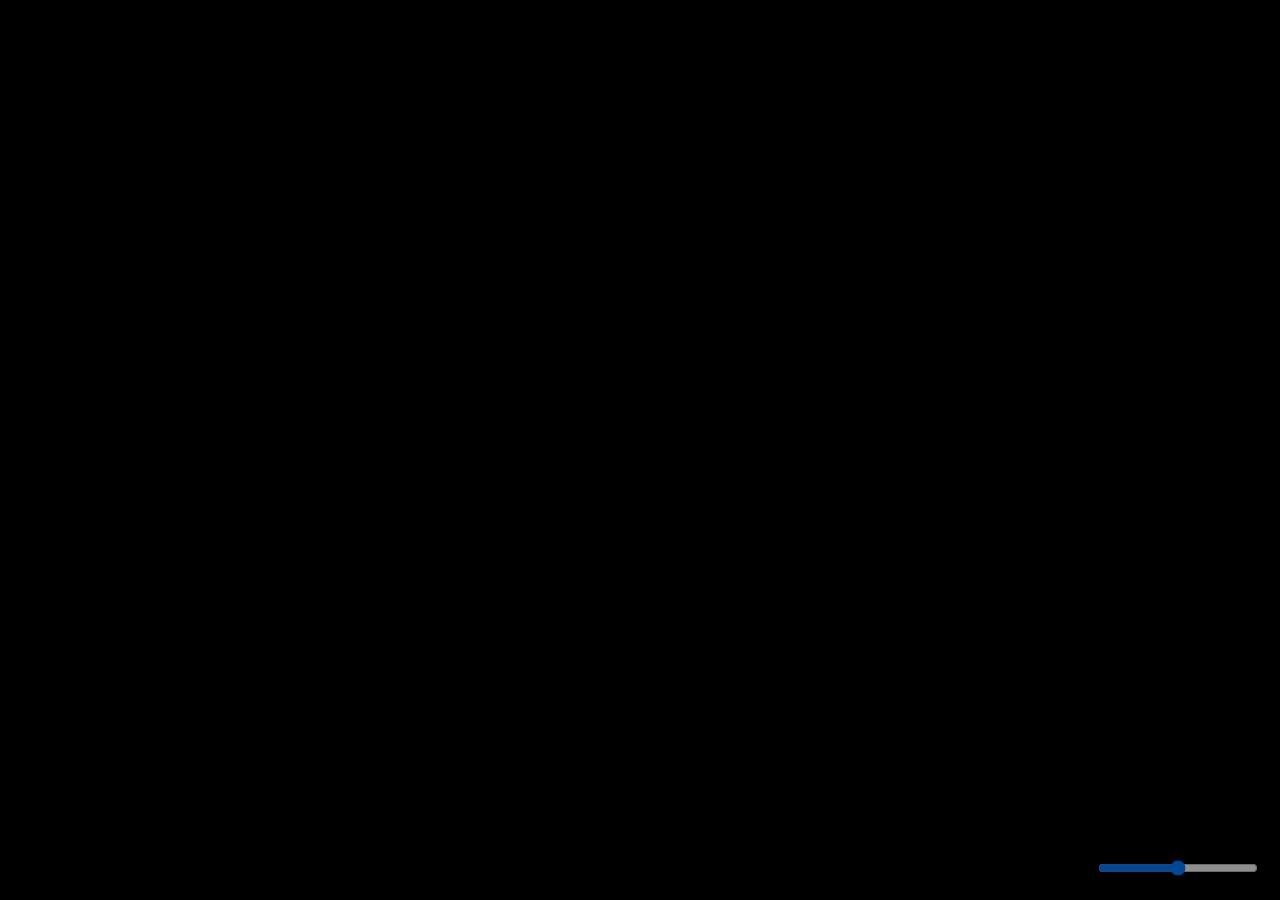
==== index.html @ 4cba7d52 "Add files via upload" ====
<!DOCTYPE html>
<html lang="ru">
<head>
    <meta charset="UTF-8">
    <title>Loading</title>
    <meta name="viewport" content="width=device-width, initial-scale=1.0">
    <link rel="stylesheet" href="style.css">
</head>
<body>

    <!-- GIF фон -->
    <div id="background"></div>

    <!-- Регулятор громкости -->
    <div class="volume-container">
        <input type="range" id="volume" min="0" max="100" value="50">
    </div>

    <!-- Музыка -->
    <audio id="music" loop preload="auto">
        <source src="music.mp3" type="audio/mpeg">
    </audio>

    <script src="script.js"></script>
</body>
</html>
---- style.css ----
html, body {
    margin: 0;
    padding: 0;
    width: 100%;
    height: 100%;
    overflow: hidden;
    background: black;
}

/* GIF фон */
#background {
    position: fixed;
    inset: 0;
    background: url("background.gif") center center / cover no-repeat;
    z-index: -1;
}

/* Контейнер громкости */
.volume-container {
    position: fixed;
    bottom: 20px;
    right: 20px;
    opacity: 0.6;
    transition: opacity 0.2s;
}

.volume-container:hover {
    opacity: 1;
}

/* Слайдер */
#volume {
    width: 160px;
    cursor: pointer;
}
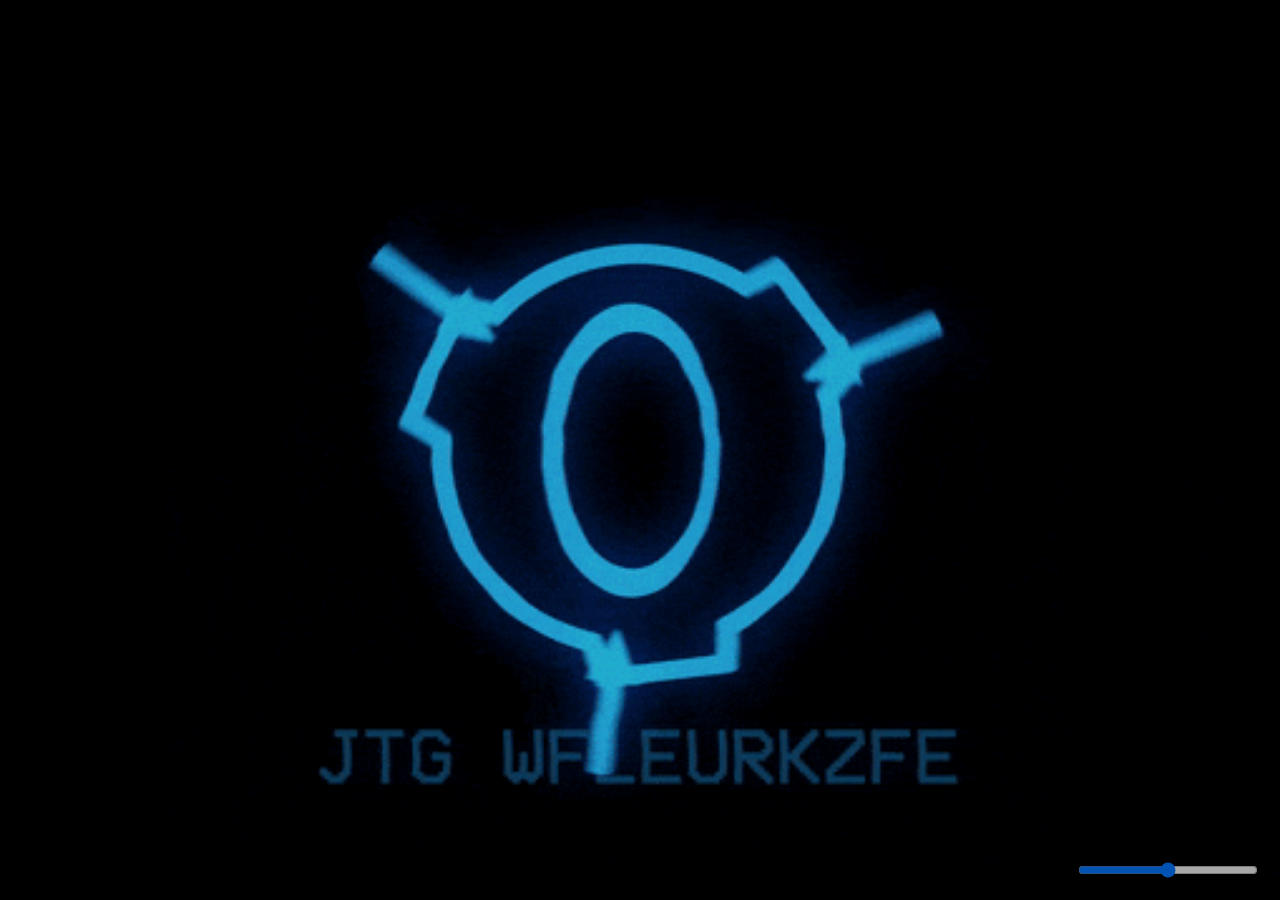
==== commit 5f7e1e02: "Add files via upload" ====
--- a/index.html
+++ b/index.html
@@ -1,26 +1,75 @@
 <!DOCTYPE html>
-<html lang="ru">
+<html>
 <head>
-    <meta charset="UTF-8">
-    <title>Loading</title>
-    <meta name="viewport" content="width=device-width, initial-scale=1.0">
-    <link rel="stylesheet" href="style.css">
+<meta charset="UTF-8">
+<title>Loading</title>
+
+<style>
+html, body {
+    margin: 0;
+    padding: 0;
+    height: 100%;
+    overflow: hidden;
+    background: black;
+}
+
+/* GIF фон */
+#bg {
+    position: fixed;
+    inset: 0;
+    background-image: url("./background.gif");
+    background-size: cover;
+    background-position: center;
+    background-repeat: no-repeat;
+}
+
+/* Ползунок */
+#volume {
+    position: fixed;
+    bottom: 20px;
+    right: 20px;
+    width: 180px;
+    opacity: 0.7;
+}
+#volume:hover {
+    opacity: 1;
+}
+</style>
 </head>
+
 <body>
 
-    <!-- GIF фон -->
-    <div id="background"></div>
+<div id="bg"></div>
 
-    <!-- Регулятор громкости -->
-    <div class="volume-container">
-        <input type="range" id="volume" min="0" max="100" value="50">
-    </div>
+<input type="range" id="volume" min="0" max="100" value="50">
 
-    <!-- Музыка -->
-    <audio id="music" loop preload="auto">
-        <source src="music.mp3" type="audio/mpeg">
-    </audio>
+<audio id="music" loop>
+    <source src="./music.mp3" type="audio/mpeg">
+</audio>
 
-    <script src="script.js"></script>
+<script>
+var music = document.getElementById("music");
+var volume = document.getElementById("volume");
+
+// громкость
+music.volume = volume.value / 100;
+
+volume.oninput = function() {
+    music.volume = this.value / 100;
+};
+
+// В GMod автозапуск может блокироваться — пробуем принудительно
+window.onload = function() {
+    var playPromise = music.play();
+    if (playPromise !== undefined) {
+        playPromise.catch(function() {
+            document.body.addEventListener("click", function() {
+                music.play();
+            }, { once: true });
+        });
+    }
+};
+</script>
+
 </body>
 </html>
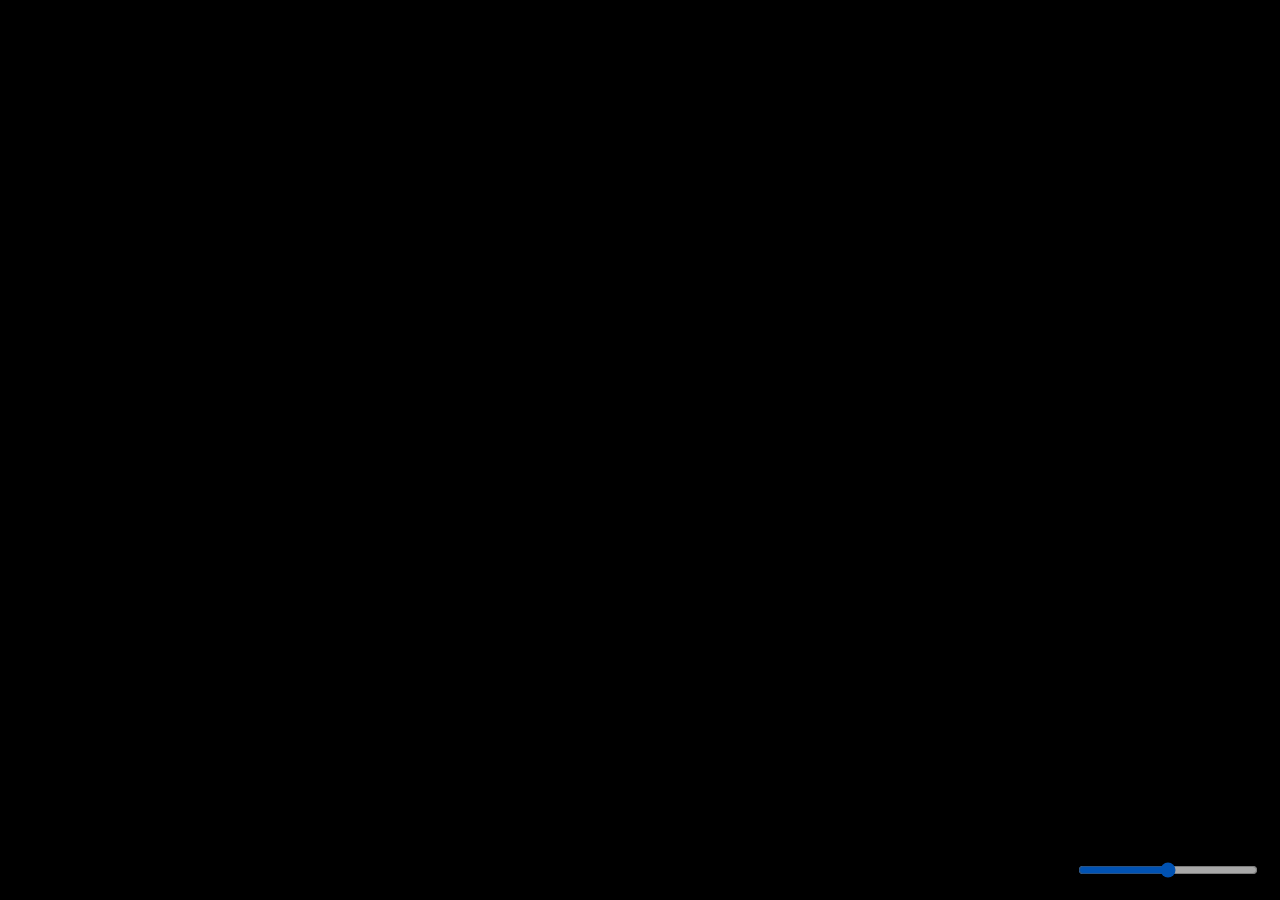
==== commit e3b24ecb: "Add files via upload" ====
--- a/index.html
+++ b/index.html
@@ -1,29 +1,31 @@
 <!DOCTYPE html>
-<html>
+<html lang="ru">
 <head>
 <meta charset="UTF-8">
 <title>Loading</title>
+<meta name="viewport" content="width=device-width, initial-scale=1.0">
 
 <style>
 html, body {
     margin: 0;
     padding: 0;
+    width: 100%;
     height: 100%;
     overflow: hidden;
     background: black;
 }
 
 /* GIF фон */
-#bg {
+#background {
     position: fixed;
     inset: 0;
-    background-image: url("./background.gif");
+    background-image: url("/project_blitz_scprp/background.gif");
     background-size: cover;
     background-position: center;
     background-repeat: no-repeat;
 }
 
-/* Ползунок */
+/* Регулятор громкости */
 #volume {
     position: fixed;
     bottom: 20px;
@@ -39,36 +41,37 @@
 
 <body>
 
-<div id="bg"></div>
+<div id="background"></div>
 
 <input type="range" id="volume" min="0" max="100" value="50">
 
-<audio id="music" loop>
-    <source src="./music.mp3" type="audio/mpeg">
+<audio id="music" loop preload="auto">
+    <source src="/project_blitz_scprp/music.mp3" type="audio/mpeg">
 </audio>
 
 <script>
-var music = document.getElementById("music");
-var volume = document.getElementById("volume");
+const music = document.getElementById("music");
+const volume = document.getElementById("volume");
 
-// громкость
+// стартовая громкость
 music.volume = volume.value / 100;
 
-volume.oninput = function() {
-    music.volume = this.value / 100;
-};
+// изменение громкости
+volume.addEventListener("input", () => {
+    music.volume = volume.value / 100;
+});
 
-// В GMod автозапуск может блокироваться — пробуем принудительно
-window.onload = function() {
-    var playPromise = music.play();
+// автозапуск (GMod / Chromium)
+window.addEventListener("load", () => {
+    const playPromise = music.play();
     if (playPromise !== undefined) {
-        playPromise.catch(function() {
-            document.body.addEventListener("click", function() {
+        playPromise.catch(() => {
+            document.body.addEventListener("click", () => {
                 music.play();
             }, { once: true });
         });
     }
-};
+});
 </script>
 
 </body>
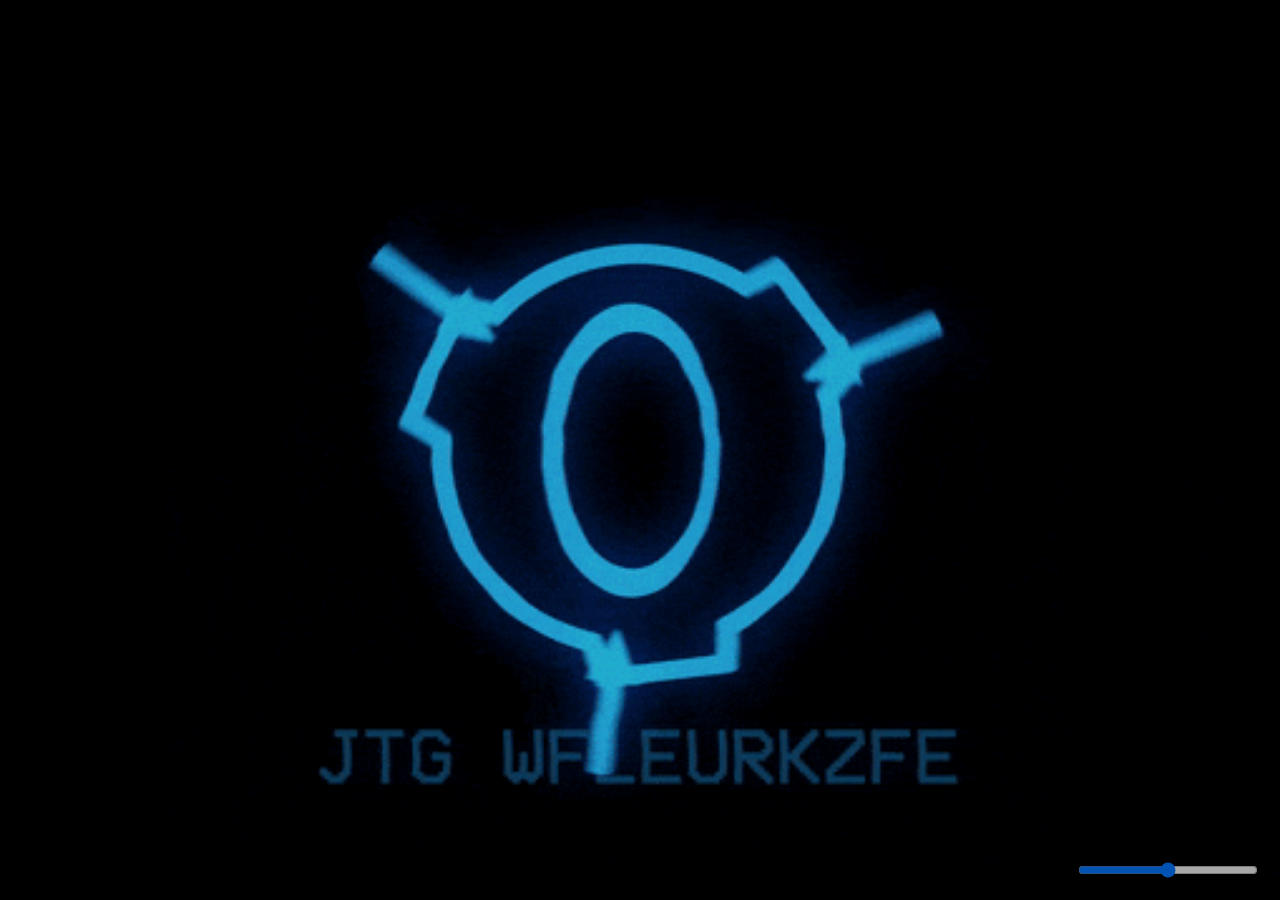
==== commit d63e3449: "Update index.html" ====
--- a/index.html
+++ b/index.html
@@ -19,7 +19,7 @@
 #background {
     position: fixed;
     inset: 0;
-    background-image: url("/project_blitz_scprp/background.gif");
+    background-image: url("./background.gif");
     background-size: cover;
     background-position: center;
     background-repeat: no-repeat;
@@ -75,4 +75,5 @@
 </script>
 
 </body>
-</html>+
+</html>
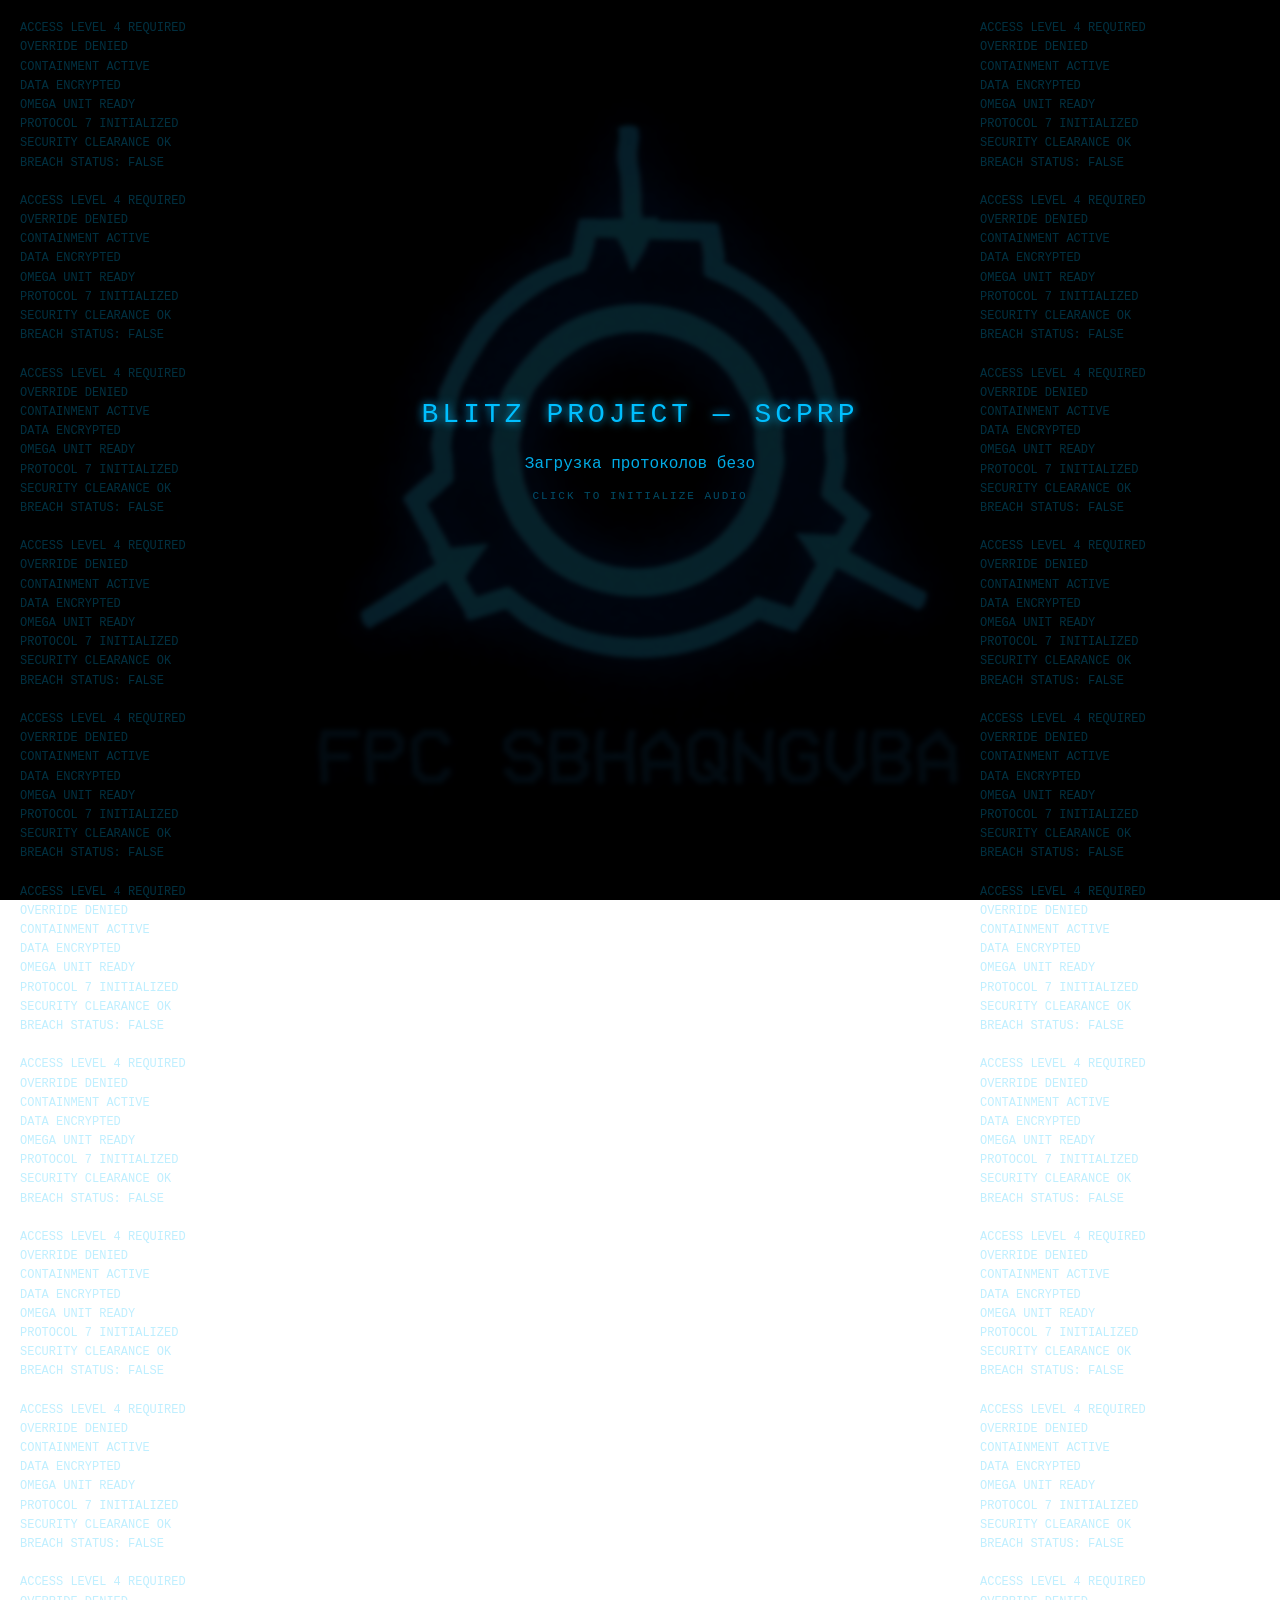
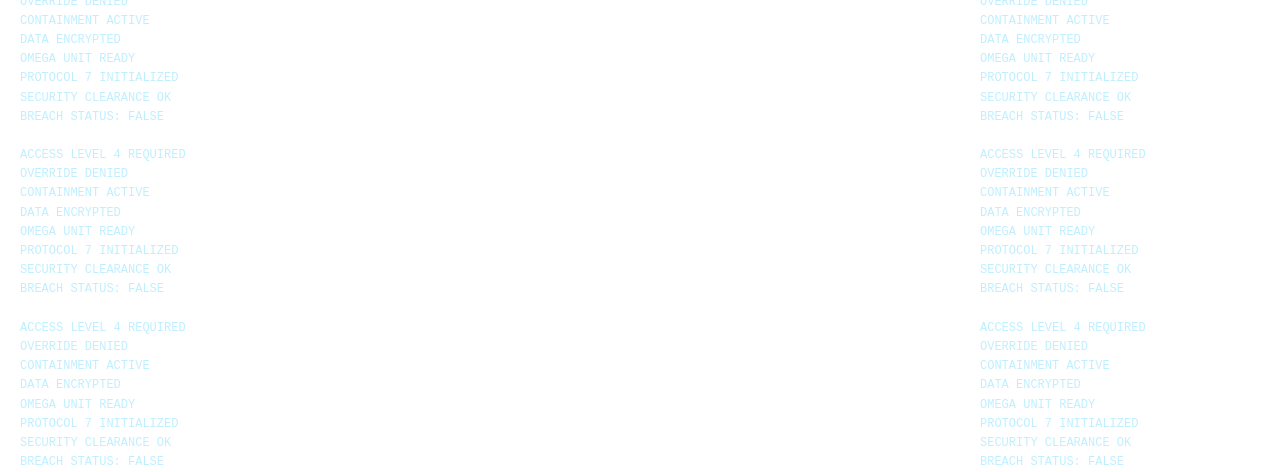
==== commit 29ba2411: "Add files via upload" ====
--- a/index.html
+++ b/index.html
@@ -1,79 +1,36 @@
 <!DOCTYPE html>
 <html lang="ru">
 <head>
-<meta charset="UTF-8">
-<title>Loading</title>
-<meta name="viewport" content="width=device-width, initial-scale=1.0">
-
-<style>
-html, body {
-    margin: 0;
-    padding: 0;
-    width: 100%;
-    height: 100%;
-    overflow: hidden;
-    background: black;
-}
-
-/* GIF фон */
-#background {
-    position: fixed;
-    inset: 0;
-    background-image: url("./background.gif");
-    background-size: cover;
-    background-position: center;
-    background-repeat: no-repeat;
-}
-
-/* Регулятор громкости */
-#volume {
-    position: fixed;
-    bottom: 20px;
-    right: 20px;
-    width: 180px;
-    opacity: 0.7;
-}
-#volume:hover {
-    opacity: 1;
-}
-</style>
+  <meta charset="UTF-8">
+  <title>Blitz Project - SCPRP</title>
+  <link rel="stylesheet" href="style.css">
 </head>
-
 <body>
 
-<div id="background"></div>
-
-<input type="range" id="volume" min="0" max="100" value="50">
-
-<audio id="music" loop preload="auto">
-    <source src="/project_blitz_scprp/music.mp3" type="audio/mpeg">
+<!-- Аудио -->
+<audio id="bg-music" loop>
+  <source src="asset/music.mp3" type="audio/mpeg">
 </audio>
 
-<script>
-const music = document.getElementById("music");
-const volume = document.getElementById("volume");
+<div class="overlay"></div>
 
-// стартовая громкость
-music.volume = volume.value / 100;
+<div class="side-text left"></div>
+<div class="side-text right"></div>
 
-// изменение громкости
-volume.addEventListener("input", () => {
-    music.volume = volume.value / 100;
-});
+<div class="center">
+  <div class="server-name">
+    Blitz Project — SCPRP
+  </div>
 
-// автозапуск (GMod / Chromium)
-window.addEventListener("load", () => {
-    const playPromise = music.play();
-    if (playPromise !== undefined) {
-        playPromise.catch(() => {
-            document.body.addEventListener("click", () => {
-                music.play();
-            }, { once: true });
-        });
-    }
-});
-</script>
+  <div class="loading">
+    <span id="loadingText"></span>
+  </div>
 
+  <div class="hint">
+    CLICK TO INITIALIZE AUDIO
+  </div>
+</div>
+
+<script src="script.js"></script>
 </body>
-
-</html>
+</html>
--- a/style.css
+++ b/style.css
@@ -0,0 +1,83 @@
+*{
+  margin:0;
+  padding:0;
+  box-sizing:border-box;
+  font-family: "Courier New", monospace;
+}
+
+body{
+  height:100vh;
+  overflow:hidden;
+  background: url("asset/background.gif") no-repeat center center fixed;
+  background-size: cover;
+  color:#00bfff;
+}
+
+/* затемнение */
+.overlay{
+  position:absolute;
+  width:100%;
+  height:100%;
+  background:rgba(0,0,0,0.8);
+  backdrop-filter: blur(2px);
+  z-index:1;
+}
+
+/* центр */
+.center{
+  position:absolute;
+  top:50%;
+  left:50%;
+  transform:translate(-50%,-50%);
+  text-align:center;
+  z-index:2;
+}
+
+.server-name{
+  font-size:28px;
+  letter-spacing:4px;
+  text-transform:uppercase;
+  text-shadow: 0 0 10px #00bfff;
+  animation: glow 3s infinite ease-in-out;
+}
+
+@keyframes glow{
+  0%{ text-shadow:0 0 5px #00bfff; }
+  50%{ text-shadow:0 0 20px #00bfff; }
+  100%{ text-shadow:0 0 5px #00bfff; }
+}
+
+.loading{
+  margin-top:25px;
+  font-size:16px;
+  opacity:0.9;
+  min-height:20px;
+}
+
+/* подсказка */
+.hint{
+  margin-top:15px;
+  font-size:11px;
+  opacity:0.4;
+  letter-spacing:2px;
+}
+
+/* падающий текст */
+.side-text{
+  position:absolute;
+  width:280px;
+  font-size:12px;
+  opacity:0.25;
+  line-height:1.6;
+  white-space:pre;
+  animation: fall 35s linear infinite;
+  z-index:2;
+}
+
+.left{ left:20px; }
+.right{ right:20px; }
+
+@keyframes fall{
+  from{ transform: translateY(-100%); }
+  to{ transform: translateY(100%); }
+}
